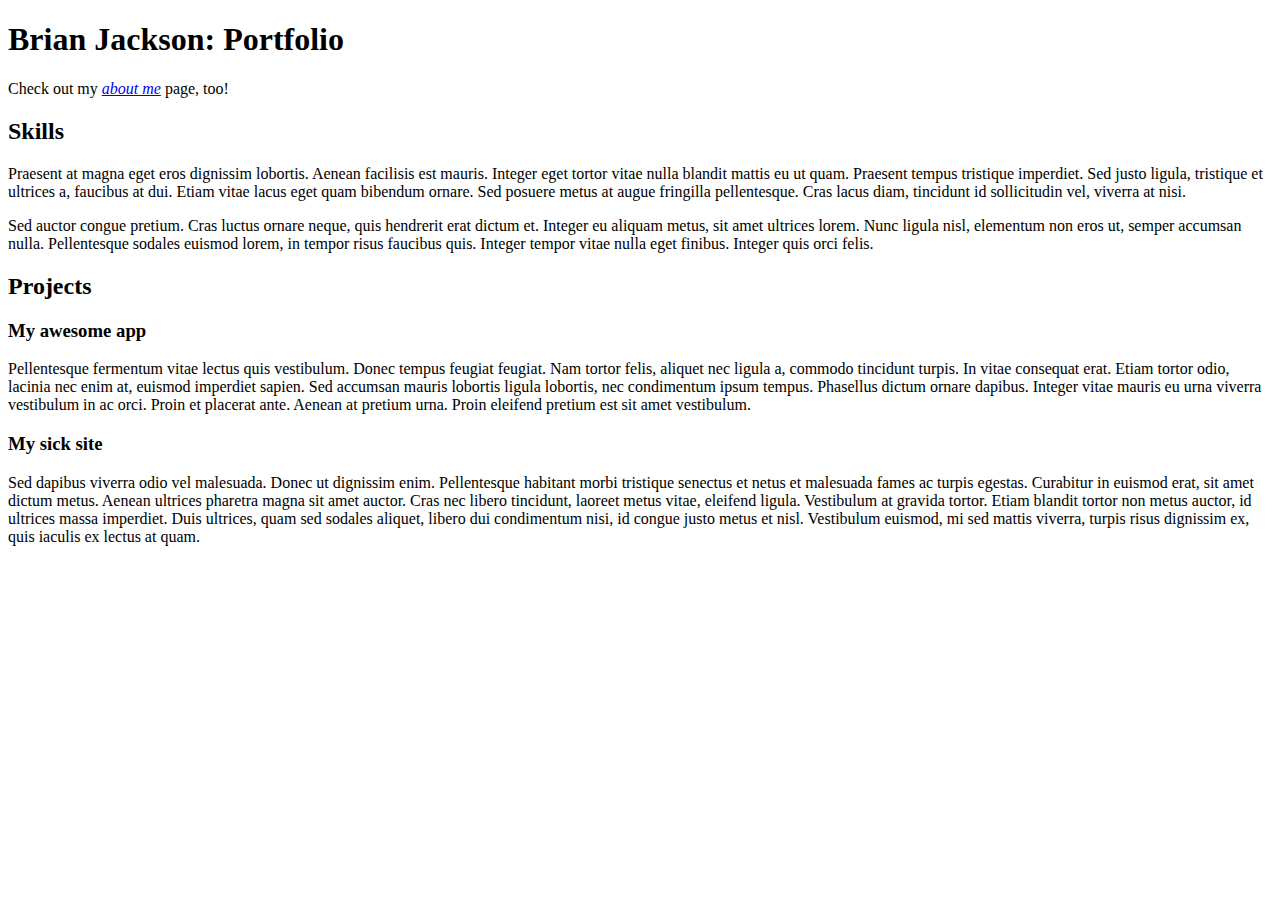
==== portfolio.html @ c756f924 "update names in portfolio and index" ====
<!DOCTYPE html>
<html lang="en">
  <head>
    <meta charset="UTF-8" />
    <meta name="viewport" content="width=device-width, initial-scale=1.0" />
    <link rel="stylesheet" href="./styles/main.css" />
    <title>Portfolio</title>
  </head>
  <body>
    <h1>Brian Jackson: Portfolio</h1>

    <nav>
      <p>
        Check out my <a href="./index.html"><em>about me</em></a> page, too!
      </p>
    </nav>

    <section>
      <h2>Skills</h2>

      <p>
        Praesent at magna eget eros dignissim lobortis. Aenean facilisis est
        mauris. Integer eget tortor vitae nulla blandit mattis eu ut quam.
        Praesent tempus tristique imperdiet. Sed justo ligula, tristique et
        ultrices a, faucibus at dui. Etiam vitae lacus eget quam bibendum
        ornare. Sed posuere metus at augue fringilla pellentesque. Cras lacus
        diam, tincidunt id sollicitudin vel, viverra at nisi.
      </p>

      <p>
        Sed auctor congue pretium. Cras luctus ornare neque, quis hendrerit erat
        dictum et. Integer eu aliquam metus, sit amet ultrices lorem. Nunc
        ligula nisl, elementum non eros ut, semper accumsan nulla. Pellentesque
        sodales euismod lorem, in tempor risus faucibus quis. Integer tempor
        vitae nulla eget finibus. Integer quis orci felis.
      </p>
    </section>

    <section>
      <h2>Projects</h2>

      <div class="project">
        <h3>My awesome app</h3>

        <p>
          Pellentesque fermentum vitae lectus quis vestibulum. Donec tempus
          feugiat feugiat. Nam tortor felis, aliquet nec ligula a, commodo
          tincidunt turpis. In vitae consequat erat. Etiam tortor odio, lacinia
          nec enim at, euismod imperdiet sapien. Sed accumsan mauris lobortis
          ligula lobortis, nec condimentum ipsum tempus. Phasellus dictum ornare
          dapibus. Integer vitae mauris eu urna viverra vestibulum in ac orci.
          Proin et placerat ante. Aenean at pretium urna. Proin eleifend pretium
          est sit amet vestibulum.
        </p>
      </div>

      <div class="project">
        <h3>My sick site</h3>

        <p>
          Sed dapibus viverra odio vel malesuada. Donec ut dignissim enim.
          Pellentesque habitant morbi tristique senectus et netus et malesuada
          fames ac turpis egestas. Curabitur in euismod erat, sit amet dictum
          metus. Aenean ultrices pharetra magna sit amet auctor. Cras nec libero
          tincidunt, laoreet metus vitae, eleifend ligula. Vestibulum at gravida
          tortor. Etiam blandit tortor non metus auctor, id ultrices massa
          imperdiet. Duis ultrices, quam sed sodales aliquet, libero dui
          condimentum nisi, id congue justo metus et nisl. Vestibulum euismod,
          mi sed mattis viverra, turpis risus dignissim ex, quis iaculis ex
          lectus at quam.
        </p>
      </div>
    </section>
  </body>
</html>
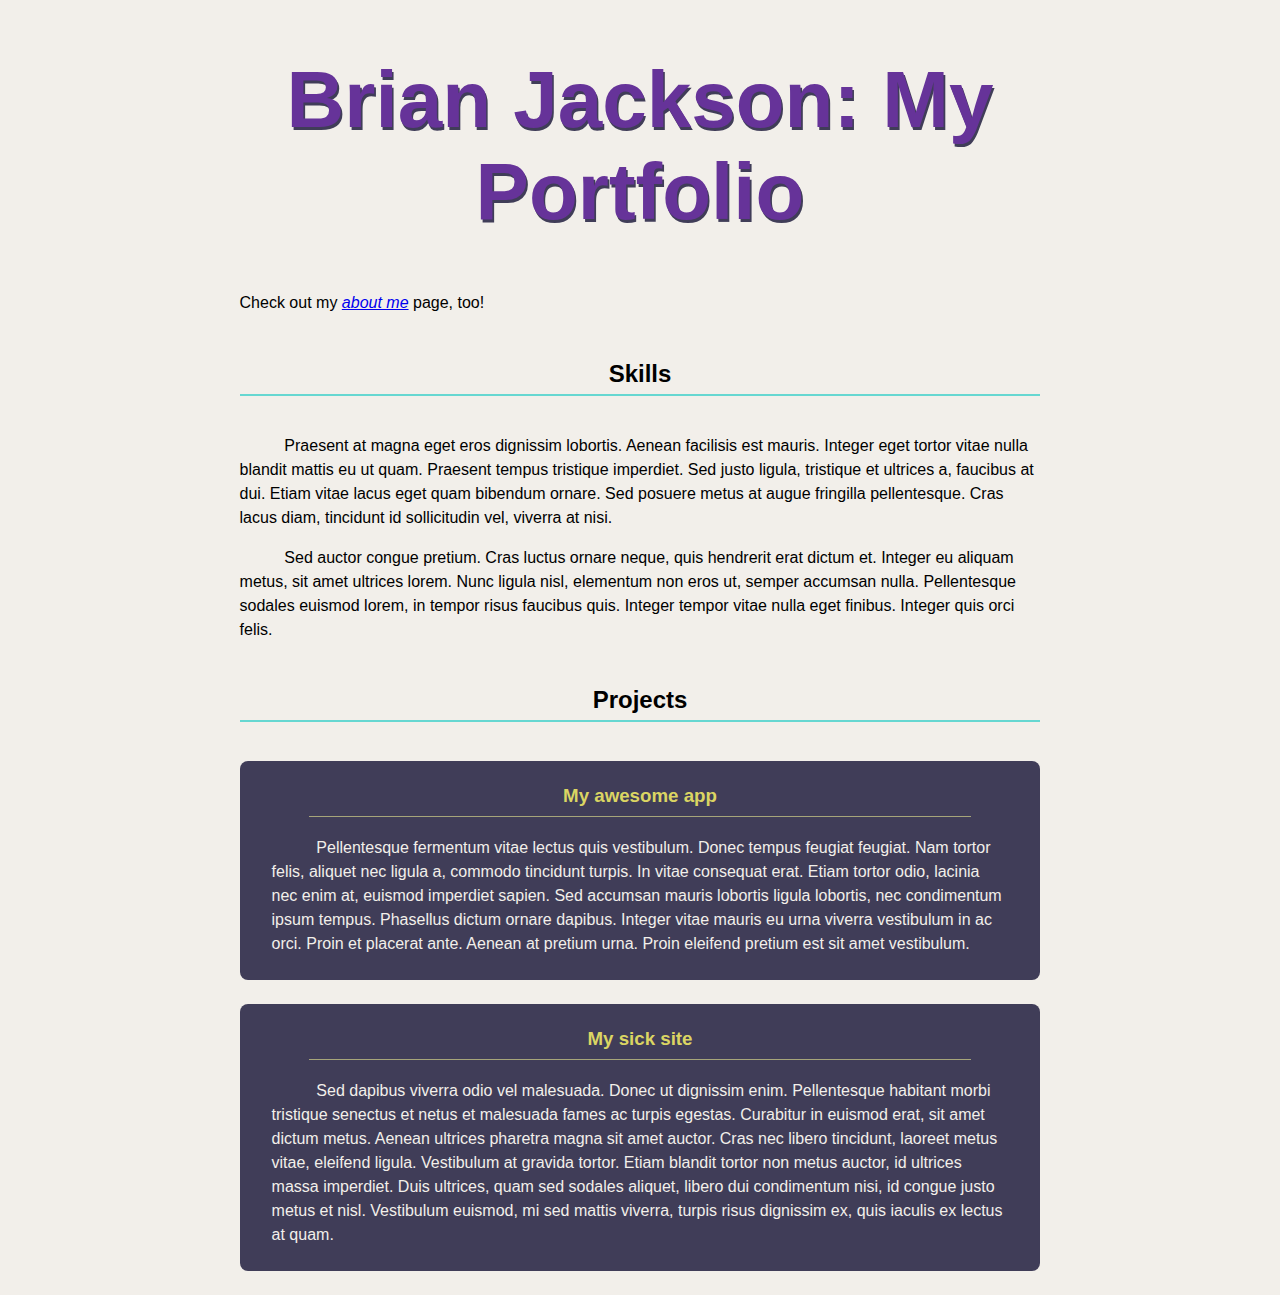
==== commit 9d73f654: "Modified text on portfolio page" ====
--- a/portfolio.html
+++ b/portfolio.html
@@ -7,7 +7,7 @@
     <title>Portfolio</title>
   </head>
   <body>
-    <h1>Brian Jackson: Portfolio</h1>
+    <h1>Brian Jackson: My Portfolio</h1>
 
     <nav>
       <p>
--- a/styles/main.css
+++ b/styles/main.css
@@ -0,0 +1,60 @@
+/*
+ * https://coolors.co/f2efea-fc7753-66d7d1-403d58-dbd56e
+ *
+ * #F2EFEA - Isabelline
+ * #FC7753 - Coral
+ * #66D7D1 - Tiffany Blue
+ * #403D58 - English Violet
+ * #DBD56E - Straw
+ */
+
+:root {
+    font-family: sans-serif;
+    background-color: #F2EFEA;
+    color: black;
+}
+
+body {
+    max-width: 90ch;
+    margin: 0 auto;
+    line-height: 1.5;
+}
+
+h1, h2, h3 {
+    text-align: center;
+    line-height: normal;
+}
+
+h1 {
+    font-size: 5em;
+    font-weight: 900;
+    text-shadow: 0.02em 0.04em #403D58;
+    color: rebeccapurple;
+}
+
+h2 {
+    border-bottom: 0.1em solid #66D7D1;
+    padding: 0.25em;
+    margin: 1.6em 0;
+}
+
+section p {
+    text-indent: 2.8em;
+}
+
+.project {
+    background-color: #403D58;
+    color: #F2EFEA;
+    padding: 0.5em 2em;
+    border-radius: 0.5em;
+    margin-bottom: 1.5em;
+}
+
+.project h3 {
+    color: #DBD563;
+    margin-top: 1rem;
+    margin-left: 2em;
+    margin-right: 2em;
+    border-bottom: 0.1em solid #a6a57a;
+    padding-bottom: 0.5em;
+}
